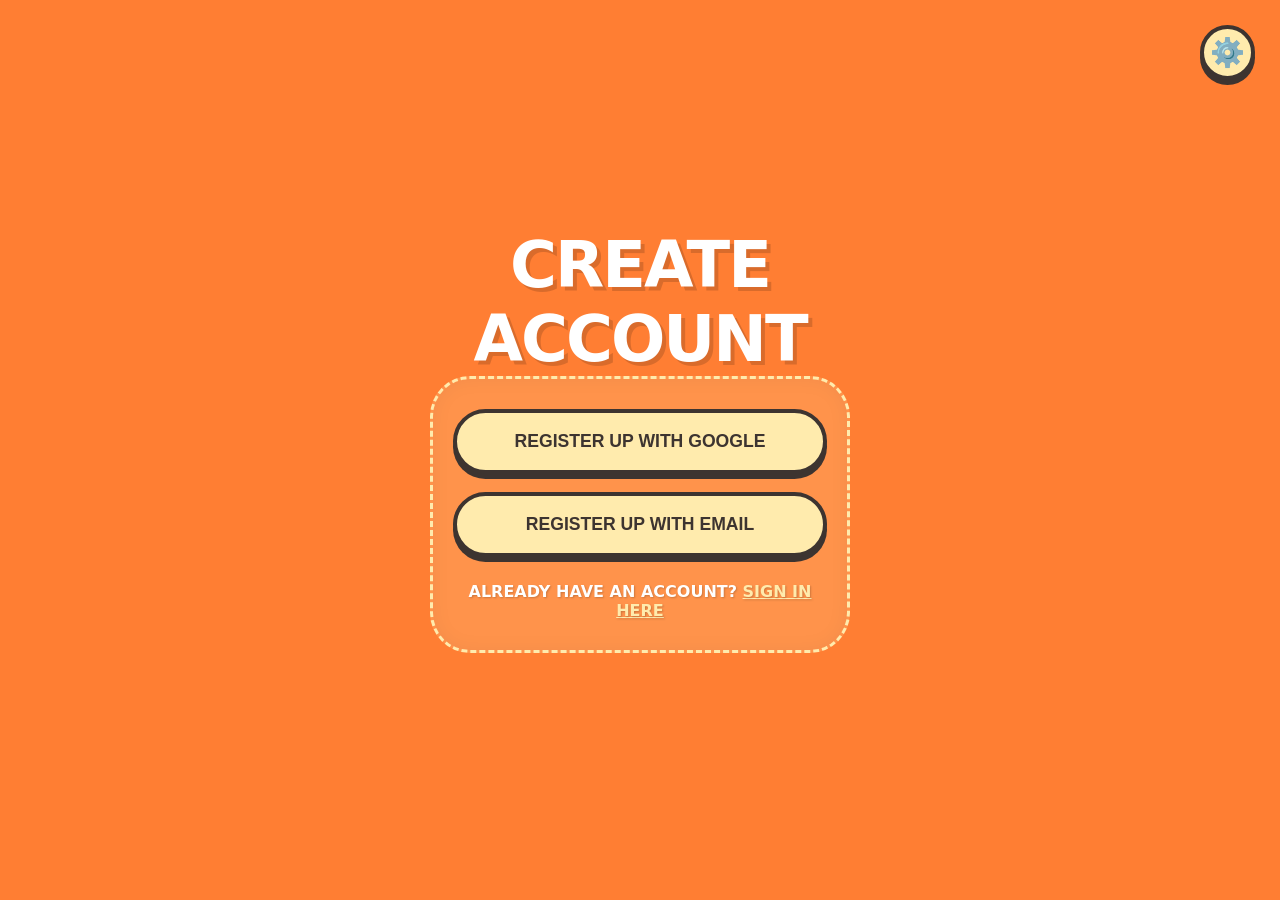
==== register.html @ 15dfdda4 "rehaul" ====
<!DOCTYPE html>
<html lang="en">
<head>
    <meta charset="UTF-8">
    <meta name="viewport" content="width=device-width, initial-scale=1.0">
    <title>Register | S.P.A.R.K.</title>
    <link rel="stylesheet" href="style.css">
</head>
<body>
    <button class="settings-corner-btn" onclick="handleNav('Settings')">⚙️</button>

    <div class="container">
        <h1>CREATE ACCOUNT</h1>

        <div class="login-card">
            <div class="button-group">
                <button class="button" onclick="registerWithGoogle()">REGISTER UP WITH GOOGLE</button>
                <button class="button" onclick="registerWithEmail()">REGISTER UP WITH EMAIL</button>
            </div>

            <div class="register-link" onclick="window.location.href='index.html'">
                ALREADY HAVE AN ACCOUNT? <span>SIGN IN HERE</span>
            </div>
        </div>
    </div>

    <script src="script.js"></script>
</body>
</html>
---- style.css ----
:root {
    --bg-orange: #FF7E33;
    --accent-cream: #FFEBAD;
    --outline-dark: #3D3430;
    --white: #FFFFFF;
    --ai-blue: #3498db;
    --blush-pink: #FFB7B2;
    --box-fill: rgba(255, 235, 173, 0.2);
}

body {
    background-color: var(--bg-orange);
    min-height: 100vh;
    margin: 0;
    display: flex;
    align-items: center;
    justify-content: center;
    font-family: 'Segoe UI', system-ui, sans-serif;
    overflow: hidden;
    color: var(--outline-dark);
}

.settings-corner-btn {
    position: fixed;
    top: 25px;
    right: 25px;
    width: 55px;
    height: 55px;
    background-color: var(--accent-cream);
    border: 4px solid var(--outline-dark);
    border-radius: 50%;
    cursor: pointer;
    display: flex;
    align-items: center;
    justify-content: center;
    font-size: 28px;
    z-index: 10;
    transition: all 0.3s cubic-bezier(0.175, 0.885, 0.32, 1.275);
    box-shadow: 0 5px 0px var(--outline-dark);
}

.settings-corner-btn:hover {
    transform: rotate(45deg) scale(1.1);
}

.container {
    text-align: center;
    max-width: 420px;
    width: 90%;
    z-index: 5;
    margin-top: -20px;
}

.logo-label {
    color: var(--accent-cream);
    font-weight: 800;
    letter-spacing: 4px;
    margin-bottom: 5px;
    font-size: 1.1rem;
}

h1 {
    font-size: 4rem;
    font-weight: 900;
    margin: 0;
    color: var(--white);
    text-shadow: 4px 4px 0px rgba(0,0,0,0.15);
    letter-spacing: -2px;
}

.tagline {
    font-size: 1.4rem;
    color: var(--accent-cream);
    margin: 0 0 25px 0;
    font-weight: bold;
}

.login-card {
    background-color: var(--box-fill);
    padding: 30px 20px;
    border-radius: 40px;
    border: 3px dashed var(--accent-cream);
    box-shadow: inset 0 0 20px rgba(0,0,0,0.05);
}

.button-group {
    display: flex;
    flex-direction: column;
    gap: 18px;
    align-items: center;
}

.button {
    width: 100%;
    padding: 18px;
    font-size: 1.1rem;
    font-weight: 900;
    cursor: pointer;
    background-color: var(--accent-cream);
    border: 4px solid var(--outline-dark);
    border-radius: 50px;
    transition: all 0.2s ease;
    color: var(--outline-dark);
    box-shadow: 0 5px 0px var(--outline-dark);
}

.button:hover {
    transform: translateY(-2px);
    box-shadow: 0 7px 0px var(--outline-dark);
    background-color: var(--white);
}

.register-link {
    margin-top: 25px;
    font-weight: 800;
    color: var(--white);
    font-size: 1rem;
    cursor: pointer;
    text-shadow: 1px 1px 2px rgba(0,0,0,0.2);
}

.register-link span {
    text-decoration: underline;
    color: var(--accent-cream);
}

.main-mascot-wrapper {
    position: fixed;
    bottom: -50px;
    left: -60px;
    z-index: 1;
    width: 320px;
    height: 320px;
    transform: rotate(15deg);
}

.main-mascot-wrapper.blink .sketch-eye {
    animation: blink 3s ease-in-out infinite;
}

@keyframes blink {
    0%, 90%, 100% { height: 12px; }
    95% { height: 2px; }
}

.mascot-head-circle {
    width: 100%;
    height: 100%;
    background-color: var(--accent-cream);
    border: 6px solid var(--outline-dark);
    border-radius: 50%;
    position: relative;
}

.mascot-face {
    position: absolute;
    top: 28%;
    left: 50%;
    transform: translateX(-50%) rotate(-15deg);
    width: 130px;
    height: 90px;
}

.sketch-eye {
    width: 38px;
    height: 12px;
    border-top: 6px solid var(--bg-orange);
    border-radius: 50%;
    position: absolute;
}

.eye-shine {
    width: 6px;
    height: 6px;
    background: var(--white);
    border-radius: 50%;
    position: absolute;
    top: -8px;
    left: 10px;
}

.eye-l {
    left: 0;
    transform: rotate(-5deg);
}

.eye-r {
    right: 0;
    transform: rotate(5deg);
}

.blush {
    width: 25px;
    height: 12px;
    background-color: var(--blush-pink);
    border-radius: 50%;
    position: absolute;
    top: 18px;
}

.blush-l {
    left: 5px;
}

.blush-r {
    right: 5px;
}

.sketch-mouth {
    width: 70px;
    height: 35px;
    background: var(--white);
    border: 4px solid var(--bg-orange);
    border-radius: 5px 5px 40px 40px;
    position: absolute;
    bottom: -5px;
    left: 50%;
    transform: translateX(-50%);
}

.ai-toggle-btn {
    position: fixed;
    bottom: 30px;
    right: 30px;
    background: var(--outline-dark);
    color: white;
    border: none;
    padding: 15px 25px;
    border-radius: 50px;
    font-weight: bold;
    cursor: pointer;
    z-index: 99;
}

.ai-sidebar {
    position: fixed;
    right: -400px;
    top: 0;
    bottom: 0;
    width: 350px;
    background: white;
    transition: 0.4s ease;
    z-index: 100;
    display: flex;
    flex-direction: column;
}

.ai-sidebar.active {
    right: 0;
}

.ai-header {
    background: var(--outline-dark);
    color: white;
    padding: 20px;
    display: flex;
    justify-content: space-between;
    font-weight: bold;
}

.ai-header button {
    background: none;
    border: none;
    color: white;
    font-size: 22px;
    cursor: pointer;
}

.mascot-container {
    padding: 30px;
    display: flex;
    justify-content: center;
    background: #f9f9f9;
}

.sparky-head {
    width: 100px;
    height: 90px;
    background: var(--ai-blue);
    border-radius: 18px;
    border: 4px solid var(--outline-dark);
    display: flex;
    flex-direction: column;
    align-items: center;
    justify-content: center;
    gap: 12px;
}

@keyframes animateHeight {
    0%, 92%, 100% { height: 25px; }
    96% { height: 2px; }
}

.eye-row {
    display: flex;
    gap: 12px;
}

.eye-wrap {
    width: 30px;
    height: 25px;
    background: black;
    overflow: hidden;
    animation: animateHeight 6s infinite;
}

#l {
    border-radius: 0 25px 0 25px;
}

#m {
    border-radius: 25px 0 25px 0;
}

.pupil {
    width: 18px;
    height: 18px;
    background: linear-gradient(45deg, #ff4d4d, #4dff88, #4d4dff);
    border-radius: 50%;
    margin: 3px auto;
}

.sparky-mouth-ai {
    width: 30px;
    height: 8px;
    background: var(--outline-dark);
    border-radius: 10px;
}

.chat-window {
    flex: 1;
    padding: 20px;
    overflow-y: auto;
    display: flex;
    flex-direction: column;
    gap: 15px;
}

.bubble {
    padding: 12px 16px;
    border-radius: 18px;
    font-size: 0.95rem;
    max-width: 80%;
    line-height: 1.4;
}

.ai-bubble {
    background: #e3f2fd;
    align-self: flex-start;
}

.user-bubble {
    background: var(--ai-blue);
    color: white;
    align-self: flex-end;
}

.chat-input-area {
    padding: 20px;
    display: flex;
    gap: 10px;
    border-top: 1px solid #eee;
}

.chat-input-area input {
    flex: 1;
    padding: 12px;
    border-radius: 10px;
    border: 2px solid #eee;
    outline: none;
}

#send-btn {
    background: var(--ai-blue);
    color: white;
    border: none;
    padding: 0 20px;
    border-radius: 10px;
    cursor: pointer;
    font-weight: bold;
}

.settings-popup-overlay {
    display: none;
    position: fixed;
    top: 0;
    left: 0;
    right: 0;
    bottom: 0;
    background: rgba(0, 0, 0, 0.5);
    z-index: 1000;
    justify-content: center;
    align-items: center;
}

.settings-popup-overlay.active {
    display: flex;
}

.settings-popup {
    background: white;
    padding: 30px;
    border-radius: 20px;
    border: 4px solid var(--outline-dark);
    box-shadow: 0 10px 40px rgba(0, 0, 0, 0.3);
    max-width: 450px;
    width: 90%;
    position: relative;
}

.settings-popup h2 {
    margin: 0 0 20px 0;
    color: var(--outline-dark);
    font-size: 1.8rem;
}

.settings-popup .close-btn {
    position: absolute;
    top: 10px;
    right: 15px;
    background: none;
    border: none;
    font-size: 24px;
    cursor: pointer;
    color: #666;
}

.google-popup-overlay {
    position: fixed;
    top: 0;
    left: 0;
    width: 100%;
    height: 100%;
    background: rgba(0, 0, 0, 0.5);
    display: flex;
    justify-content: center;
    align-items: center;
    z-index: 1000;
    opacity: 0;
    visibility: hidden;
    transition: opacity 0.3s, visibility 0.3s;
}

.google-popup-overlay.active {
    opacity: 1;
    visibility: visible;
}

.google-popup {
    background: white;
    padding: 40px;
    border-radius: 8px;
    width: 450px;
    max-width: 90%;
    box-shadow: 0 4px 6px rgba(0, 0, 0, 0.1);
    position: relative;
}

.google-popup .close-btn {
    position: absolute;
    top: 10px;
    right: 15px;
    background: none;
    border: none;
    font-size: 24px;
    cursor: pointer;
    color: #666;
}

.google-header {
    text-align: center;
    margin-bottom: 30px;
}

.google-logo {
    width: 75px;
    height: auto;
    margin-bottom: 20px;
}

.google-header h2 {
    font-size: 24px;
    margin: 0 0 10px 0;
    color: #202124;
}

.google-header p {
    color: #5f6368;
    font-size: 16px;
    margin: 0;
}

.google-form {
    display: flex;
    flex-direction: column;
}

.input-group {
    margin-bottom: 15px;
}

.input-group input {
    width: 100%;
    padding: 13px 15px;
    border: 1px solid #dadce0;
    border-radius: 4px;
    font-size: 16px;
    box-sizing: border-box;
}

.input-group input:focus {
    outline: none;
    border-color: #1a73e8;
    box-shadow: 0 0 0 2px rgba(26, 115, 232, 0.2);
}

.forgot {
    display: flex;
    justify-content: space-between;
    margin-bottom: 20px;
}

.forgot a {
    color: #1a73e8;
    text-decoration: none;
    font-size: 14px;
}

.forgot a:hover {
    text-decoration: underline;
}

.guest-mode {
    color: #5f6368;
    font-size: 14px;
    margin-bottom: 30px;
}

.form-buttons {
    display: flex;
    justify-content: space-between;
    align-items: center;
}

.create-account {
    color: #1a73e8;
    text-decoration: none;
    font-size: 14px;
}

.create-account:hover {
    text-decoration: underline;
}

.google-signin-btn {
    background: #1a73e8;
    color: white;
    border: none;
    padding: 10px 24px;
    border-radius: 4px;
    font-size: 14px;
    cursor: pointer;
    font-weight: 500;
}

.google-signin-btn:hover {
    background: #1557b0;
}

.settings-section {
    margin-bottom: 20px;
}

.settings-section label {
    display: block;
    margin-bottom: 8px;
    font-weight: bold;
    color: var(--outline-dark);
}

.settings-section select,
.settings-section input {
    width: 100%;
    padding: 10px;
    border: 2px solid var(--accent-cream);
    border-radius: 10px;
    font-size: 1rem;
    background: var(--bg-orange);
    color: var(--white);
}

.settings-section input::placeholder {
    color: rgba(255, 255, 255, 0.7);
}

.settings-save-btn {
    width: 100%;
    padding: 14px;
    margin-top: 10px;
    background: var(--accent-cream);
    border: 4px solid var(--outline-dark);
    border-radius: 50px;
    font-weight: 900;
    font-size: 1.1rem;
    color: var(--outline-dark);
    cursor: pointer;
    transition: all 0.2s ease;
}

.settings-save-btn:hover {
    background: var(--white);
    transform: translateY(-2px);
    box-shadow: 0 5px 0px var(--outline-dark);
}
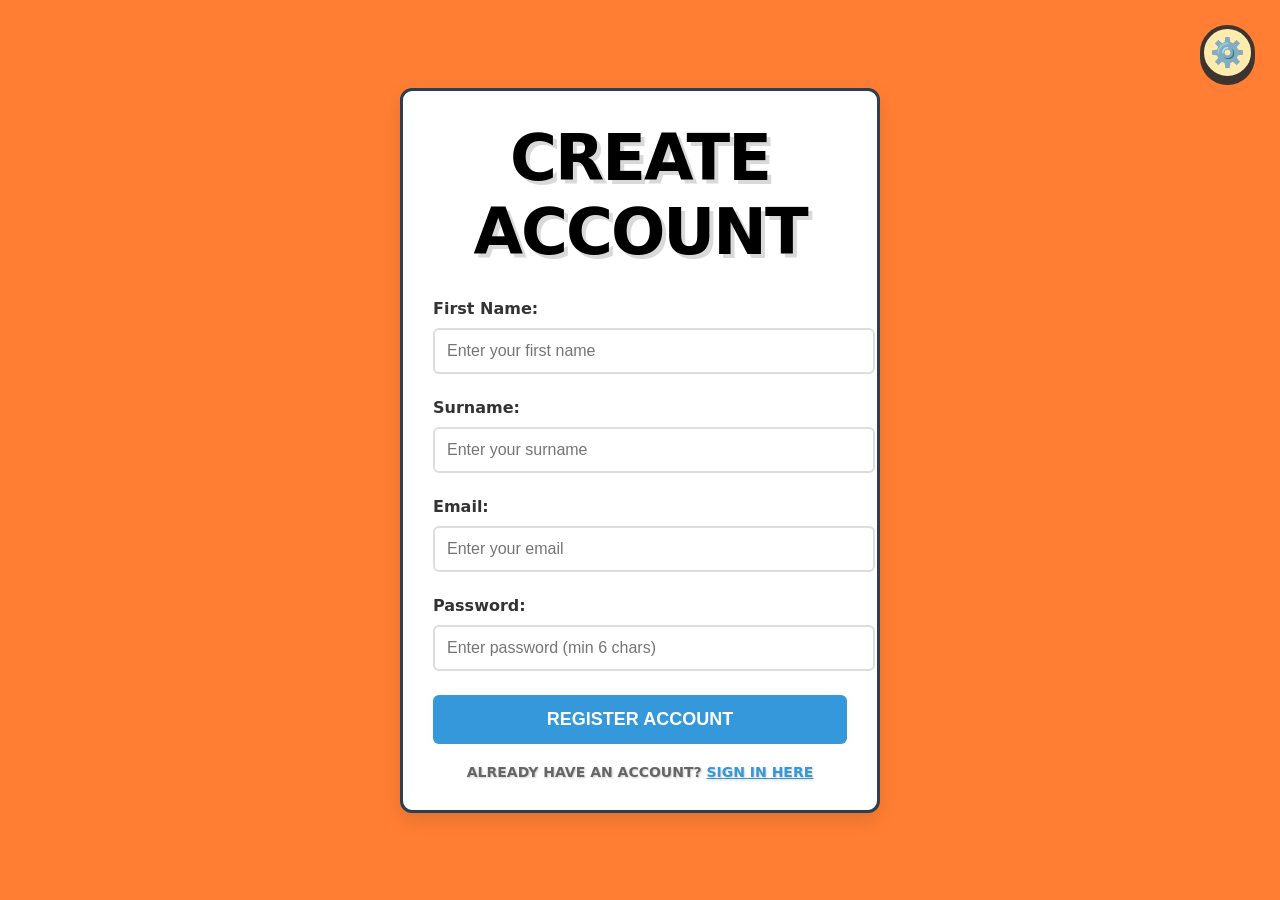
==== commit 9700e1a3: "quest" ====
--- a/register.html
+++ b/register.html
@@ -5,18 +5,36 @@
     <meta name="viewport" content="width=device-width, initial-scale=1.0">
     <title>Register | S.P.A.R.K.</title>
     <link rel="stylesheet" href="style.css">
+    <link rel="stylesheet" href="register.css">
 </head>
 <body>
     <button class="settings-corner-btn" onclick="handleNav('Settings')">⚙️</button>
 
-    <div class="container">
-        <h1>CREATE ACCOUNT</h1>
+    <div class="register-container">
+        <div class="register-card">
+            <h1>CREATE ACCOUNT</h1>
+            
+            <div class="form-group">
+                <label for="firstName">First Name:</label>
+                <input type="text" id="firstName" placeholder="Enter your first name">
+            </div>
+            
+            <div class="form-group">
+                <label for="surName">Surname:</label>
+                <input type="text" id="surName" placeholder="Enter your surname">
+            </div>
+            
+            <div class="form-group">
+                <label for="email">Email:</label>
+                <input type="email" id="email" placeholder="Enter your email">
+            </div>
+            
+            <div class="form-group">
+                <label for="password">Password:</label>
+                <input type="password" id="password" placeholder="Enter password (min 6 chars)">
+            </div>
 
-        <div class="login-card">
-            <div class="button-group">
-                <button class="button" onclick="registerWithGoogle()">REGISTER UP WITH GOOGLE</button>
-                <button class="button" onclick="registerWithEmail()">REGISTER UP WITH EMAIL</button>
-            </div>
+            <button class="register-button" onclick="registerWithEmailForm()">REGISTER ACCOUNT</button>
 
             <div class="register-link" onclick="window.location.href='index.html'">
                 ALREADY HAVE AN ACCOUNT? <span>SIGN IN HERE</span>
--- a/register.css
+++ b/register.css
@@ -0,0 +1,103 @@
+/* Register Page Styles - Simple */
+.register-container {
+    max-width: 480px;
+    margin: 0 auto;
+    padding: 20px;
+}
+
+.register-card {
+    background: #ffffff;
+    border: 3px solid #2c3e50;
+    border-radius: 12px;
+    padding: 30px;
+    box-shadow: 0 8px 20px rgba(0, 0, 0, 0.1);
+}
+
+.register-card h1 {
+    color: #000000;
+    text-align: center;
+    margin-bottom: 30px;
+}
+
+.form-group {
+    margin-bottom: 24px;
+}
+
+.form-group label {
+    display: block;
+    margin-bottom: 10px;
+    font-weight: 600;
+    color: #333;
+    font-size: 16px;
+}
+
+.form-group input {
+    width: 100%;
+    padding: 12px;
+    border: 2px solid #ddd;
+    border-radius: 6px;
+    font-size: 16px;
+    transition: border-color 0.3s;
+}
+
+.form-group input:focus {
+    outline: none;
+    border-color: #4a90e2;
+    box-shadow: 0 0 0 3px rgba(74, 144, 226, 0.1);
+}
+
+.register-button {
+    display: block;
+    width: 100%;
+    padding: 14px;
+    background: #3498db;
+    color: white;
+    border: none;
+    border-radius: 6px;
+    font-size: 18px;
+    font-weight: 600;
+    cursor: pointer;
+    transition: background 0.3s;
+}
+
+.register-button:hover {
+    background: #2c80b9;
+}
+
+.register-link {
+    text-align: center;
+    margin-top: 20px;
+    color: #666;
+    font-size: 14px;
+}
+
+.register-link span {
+    color: #3498db;
+    cursor: pointer;
+    text-decoration: underline;
+}
+
+.register-link span:hover {
+    opacity: 0.8;
+}
+
+/* Success/Error States */
+.success-message {
+    background-color: #d5f4e6;
+    border: 2px solid #27ae60;
+    color: #1e8449;
+    padding: 12px;
+    border-radius: 6px;
+    margin-top: 16px;
+    display: none;
+}
+
+.error-message {
+    background-color: #fadbd8;
+    border: 2px solid #e74c3c;
+    color: #922b21;
+    padding: 12px;
+    border-radius: 6px;
+    margin-top: 16px;
+    display: none;
+}
